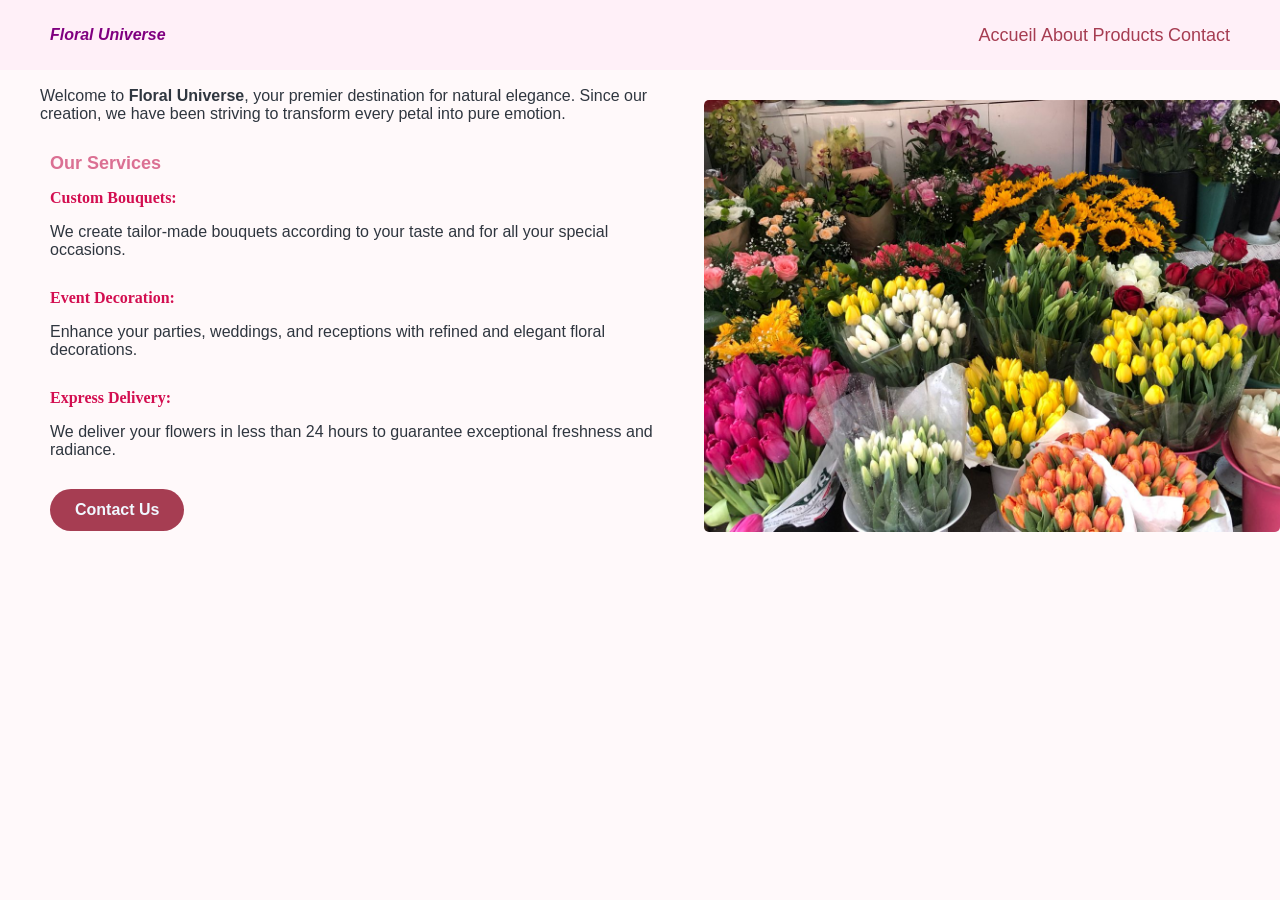
==== about.html @ fe3ac5b4 "first commit" ====
<!DOCTYPE html>
<html>
<head>
    <meta charset="UTF-8">
    <link href="style.css" rel="stylesheet"/>
    <title>About</title>
</head>
<body>
    <nav class="navigation">
        <h4 classe="logo">Floral Universe</h4>
        <div class="lien">
        <a href="index.html">Accueil</a>
        <a href="about.html">About</a>
        <a href="Buy now.html">Products</a>
        <a href="Contact.html">Contact</a>
        </div>
    </nav>

    <img src="images/about2.jpeg" class="Nous">
    <div class="about-us">
        <h2>About Us</h2>
         <p>Welcome to <strong>Floral Universe</strong>, your premier destination for natural elegance. 
            Since our creation, we have been striving to transform every petal into pure emotion.</p>
    </div>

    <div class="Services" >
        <h2>Our Services</h2>

<b>Custom Bouquets:</b>
<p>We create tailor-made bouquets according to your taste and for all your special occasions.</p>

<b>Event Decoration:</b>
<p>Enhance your parties, weddings, and receptions with refined and elegant floral decorations.</p>

<b>Express Delivery:</b>
<p>We deliver your flowers in less than 24 hours to guarantee exceptional freshness and radiance.</p>

<a href="Contact.html" class="button">Contact Us</a>
    </div>       
       
    
</body>
</html>
---- style.css ----
/*na*/
body {
    font-family: 'Roboto', sans-serif;
    background-color: #FFF9FA;
    margin: 0;
}



.navigation {
    background-color: rgb(255, 240, 248);
    height: 70px;
    display: flex;
    justify-content: space-between;
    align-items: center;
    padding: 0 50px;
    position: fixed;
    top: 0;
    left: 0;
    width: 100%;
    z-index: 1000;
    box-sizing: border-box;
   
}

h4 {
    color: purple;
    font-style: oblique;
    margin: 0;
}

.lien a {
    color: #A63D52;
    word-spacing: 60px;
    text-decoration: none;
    font-size: large;
   
   
}

.lien a:hover {
    color: #e5123c;
    transition: scale(1,3);
     font-weight:bold;
}

img {
    margin-top: 50px;
    margin-left: 50px;
    float: left;
    width: 45%;
    border-radius: 15px;
   
}

.contenue {
    margin-top: 100px;
    margin-left: 50%;
    padding: 20px;
    text-align: left;
}

h3 {
    color: #be072b;
    font-size: 32px;
    margin-bottom: 20px;
}

p {
    color: #2F363F;
    margin-bottom: 30px;
}

.button {
    background-color: #A63D52;
    color: aliceblue;
    padding: 12px 25px;
    text-decoration: none;
    border-radius: 50px;
    font-weight: bold;
    display: inline-block;
    transition: 0.3s;
}

.button:hover {
    background-color: #be072b;
    transform: scale(1.05);
}
/*about us */

.about-us{
    margin-top: 50px;
    margin-left: 40px;
}
.about-us+h2{
    color:#be072b;
    font-size: large;


}

.Nous{
    float: right;
    border-radius: 5px;
    height: 50%;
}

h2{
    color: palevioletred;
    font-size: large;
    font-weight: bold;

}
/* nos service */
.Services{
    margin-left: 50px;
    
}

b{
    font-family: verdana;
    color:rgb(211, 14, 80);
}

/* catalogue*/

.fleur {
    border: 1px solid  rgb(211, 14, 80);
    border-radius: 5px;
    padding: 10px;
    margin: 10px;
    text-align: center;
    width: 30%;
    box-sizing: border-box;
    display: inline-block;
    vertical-align: top;
}

.fleur img {
    max-width: 100%;
    height: auto;
    display: block;
    margin: 10px ;
}
/* .fleur img:hover {
    transform: scale(1,2);
    transition: 0,3s ease;


} */
.fleur p {
    margin-top: 5px;
    font-size: 14px;
}


.r{
    color:palevioletred;
    font-family:'Franklin Gothic Medium', 'Arial Narrow', Arial, sans-serif ;
}
.ac{
    justify-content: center;
    display: flex;
    background-color: #e62d86;
    color: aliceblue;
    padding: 5px ;
    border-radius: 40px;
    transition: 0.3s;
    margin: 0;

}
.ac:hover{
    background-color: rgb(122, 6, 77);
    color:white ;
    transform: scale(1.05); 
   
}

/*contact  */
form {
    max-width: 450px;
    margin: 20px auto;
    font-family: Arial, sans-serif;
}

fieldset {
    border: 1px solid #e0e0e0;
    border-radius: 8px;
    padding: 20px;
    background-color: #fff;
    box-shadow: 0 4px 10px rgba(0,0,0,0.05);
}

legend {
    font-weight: bold;
    font-size: 16px;
    padding: 0 10px;
    color: plum;
}

input[type="text"],
input[type="email"],
input[type="tel"] {
    width: 100%;
    padding: 12px;
    margin-top: 8px;
    border: 1px solid #ccc;
    border-radius: 5px;
    box-sizing: border-box;
    color: #666;
    outline: none;
}

input[type="text"]:focus,
input[type="email"]:focus,
input[type="tel"]:focus {
    border-color:plum;
}

input[type="submit"] {
    background-color:plum;
    color: white;
    padding: 12px 25px;
    border: 1px plum;
    border-radius: 25px;
    font-size: 15px;
    margin-top: 15px;
    transition: 0.3s;
}

input[type="submit"]:hover {
    background-color: purple;
}

input[type="reset"] {
    background: pink;
    border-radius: 25px;
    color: white;
    border: 1px plum;
    margin-right: 15px;
    font-size: 15px;
   padding: 12px 25px;
    
}

input[type="reset"]:hover {
    background-color: purple;
    

}

@media (max-width: 768px) {
    .navigation {
        flex-direction: column;
        height: auto;
        padding: 10px;
    }

    .lien a {
        word-spacing: 15px;
        font-size: 14px;
        display: block;
        text-align: center;
        margin: 5px 0;
    }

    img, .Nous {
        width: 90%;
        float: none;
        margin: 10px auto;
        display: block;
    }

    .contenue {
        margin-left: 0;
        text-align: center;
        padding: 10px;
    }

    .fleur {
        width: 90%;
        display: block;
        margin: 15px auto;
    }

    .about-us, .Services {
        margin-left: 15px;
        text-align: center;
    }
}
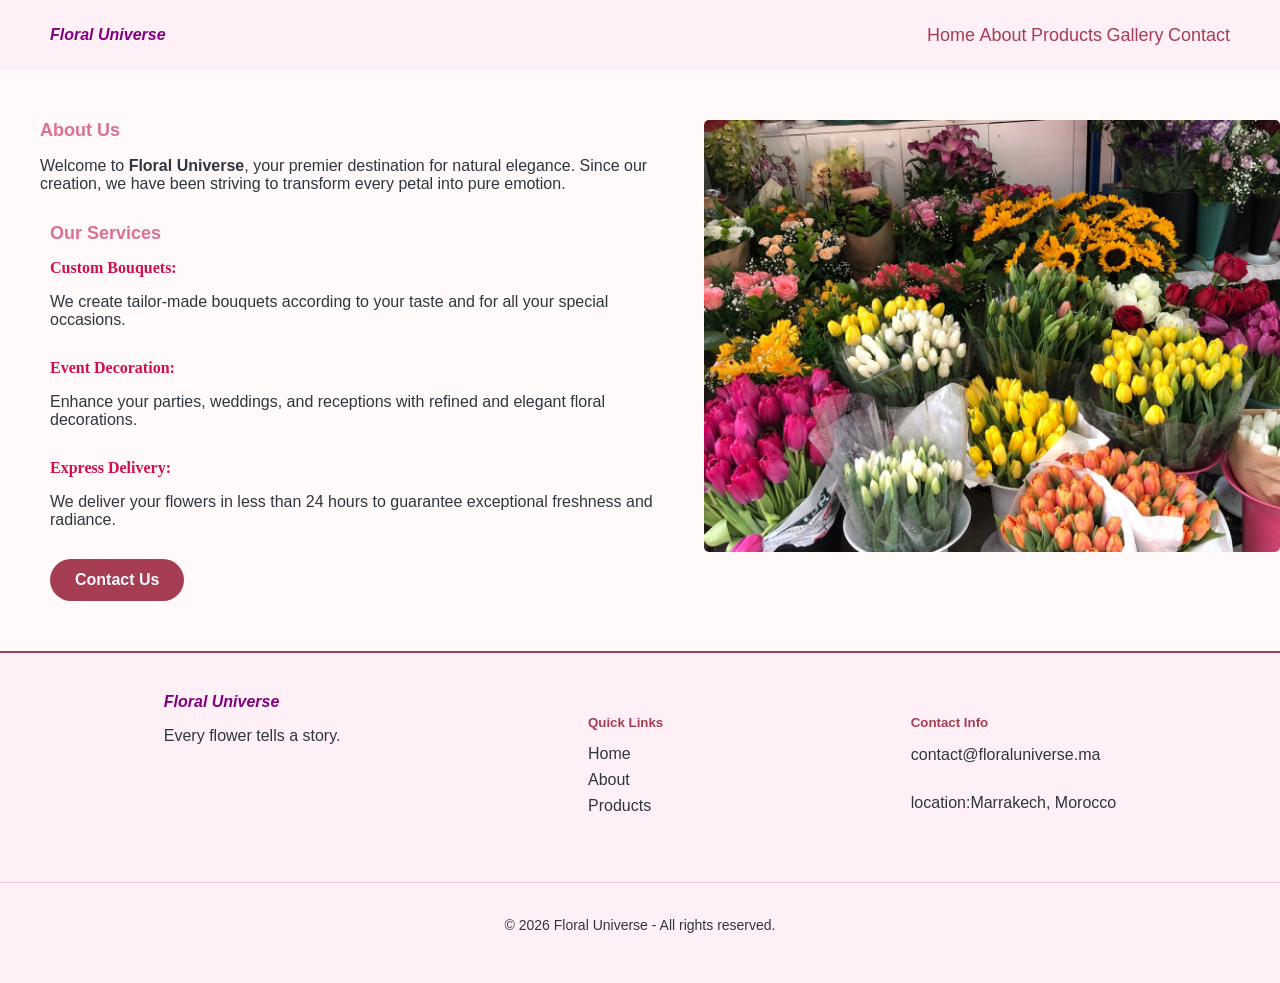
==== commit 9961a3d6: "+gallery" ====
--- a/about.html
+++ b/about.html
@@ -3,41 +3,77 @@
 <head>
     <meta charset="UTF-8">
     <link href="style.css" rel="stylesheet"/>
+    <script src="script.js" defer></script>
     <title>About</title>
 </head>
 <body>
     <nav class="navigation">
         <h4 classe="logo">Floral Universe</h4>
         <div class="lien">
-        <a href="index.html">Accueil</a>
+        <a href="index.html">Home</a>
         <a href="about.html">About</a>
-        <a href="Buy now.html">Products</a>
-        <a href="Contact.html">Contact</a>
+        <a href="Products.html">Products</a>
+        <a href="gallery.html">Gallery</a>
+        <a href="contact.html">Contact</a>
         </div>
     </nav>
+    <img src="images/about2.jpeg" class="Nous" />
+      <div class="about-us">
+        <h2>About Us</h2>
+        <p>
+          Welcome to <strong>Floral Universe</strong>, your premier destination
+          for natural elegance. Since our creation, we have been striving to
+          transform every petal into pure emotion.
+        </p>
+      </div>
 
-    <img src="images/about2.jpeg" class="Nous">
-    <div class="about-us">
-        <h2>About Us</h2>
-         <p>Welcome to <strong>Floral Universe</strong>, your premier destination for natural elegance. 
-            Since our creation, we have been striving to transform every petal into pure emotion.</p>
-    </div>
-
-    <div class="Services" >
+      <div class="Services">
         <h2>Our Services</h2>
 
-<b>Custom Bouquets:</b>
-<p>We create tailor-made bouquets according to your taste and for all your special occasions.</p>
+        <b>Custom Bouquets:</b>
+        <p>
+          We create tailor-made bouquets according to your taste and for all
+          your special occasions.
+        </p>
 
-<b>Event Decoration:</b>
-<p>Enhance your parties, weddings, and receptions with refined and elegant floral decorations.</p>
+        <b>Event Decoration:</b>
+        <p>
+          Enhance your parties, weddings, and receptions with refined and
+          elegant floral decorations.
+        </p>
 
-<b>Express Delivery:</b>
-<p>We deliver your flowers in less than 24 hours to guarantee exceptional freshness and radiance.</p>
+        <b>Express Delivery:</b>
+        <p>
+          We deliver your flowers in less than 24 hours to guarantee exceptional
+          freshness and radiance.
+        </p>
 
-<a href="Contact.html" class="button">Contact Us</a>
-    </div>       
-       
+        <a href="contact.html" class="button">Contact Us</a>
+      </div>
+    </section>
+  <footer class="footer-site">
+    <div class="footer-content">
+        <div class="footer-section">
+            <h4>Floral Universe</h4>
+            <p>Every flower tells a story.</p>
+        </div>
+        <div class="footer-section">
+            <h5>Quick Links</h5>
+            <a href="index.html">Home</a>
+            <a href="about.html">About</a>
+            <a href="Products.html">Products</a>
+        </div>
+        <div class="footer-section">
+            <h5>Contact Info</h5>
+            <p>contact@floraluniverse.ma</p>
+            <p> location:Marrakech, Morocco</p>
+        </div>
+    </div>
+    <div class="footer-bottom">
+        <p>&copy; <span id="current-year"></span> Floral Universe - All rights reserved.</p>
+    </div>
+</footer>
+
     
 </body>
 </html>
--- a/style.css
+++ b/style.css
@@ -1,4 +1,4 @@
-/*na*/
+
 body {
     font-family: 'Roboto', sans-serif;
     background-color: #FFF9FA;
@@ -6,7 +6,7 @@
 }
 
 
-
+/*la barre de navigation */
 .navigation {
     background-color: rgb(255, 240, 248);
     height: 70px;
@@ -14,11 +14,9 @@
     justify-content: space-between;
     align-items: center;
     padding: 0 50px;
-    position: fixed;
     top: 0;
     left: 0;
     width: 100%;
-    z-index: 1000;
     box-sizing: border-box;
    
 }
@@ -142,12 +140,7 @@
     display: block;
     margin: 10px ;
 }
-/* .fleur img:hover {
-    transform: scale(1,2);
-    transition: 0,3s ease;
-
-
-} */
+
 .fleur p {
     margin-top: 5px;
     font-size: 14px;
@@ -156,7 +149,7 @@
 
 .r{
     color:palevioletred;
-    font-family:'Franklin Gothic Medium', 'Arial Narrow', Arial, sans-serif ;
+    font-family:Arial  ;
 }
 .ac{
     justify-content: center;
@@ -208,7 +201,7 @@
     border-radius: 5px;
     box-sizing: border-box;
     color: #666;
-    outline: none;
+    outline-color: #e62d86;
 }
 
 input[type="text"]:focus,
@@ -249,47 +242,119 @@
 
 }
 
-@media (max-width: 768px) {
-    .navigation {
-        flex-direction: column;
-        height: auto;
-        padding: 10px;
-    }
-
-    .lien a {
-        word-spacing: 15px;
-        font-size: 14px;
-        display: block;
-        text-align: center;
-        margin: 5px 0;
-    }
-
-    img, .Nous {
-        width: 90%;
-        float: none;
-        margin: 10px auto;
-        display: block;
-    }
-
-    .contenue {
-        margin-left: 0;
-        text-align: center;
-        padding: 10px;
-    }
-
-    .fleur {
-        width: 90%;
-        display: block;
-        margin: 15px auto;
-    }
-
-    .about-us, .Services {
-        margin-left: 15px;
-        text-align: center;
-    }
-}
-
-
-
-
-
+@media screen and (max-width: 768px) {
+  
+  .navigation {
+    align-items: flex-start;
+    padding: 10px 20px;
+    position: fixed;
+  }
+
+  h4 {
+    text-align: right;
+    width: 100%;
+   
+  }
+
+  .lien {
+    display: none;
+    position: absolute;
+    top: 70px;       
+    width: 100%;
+    background-color: rgb(255, 240, 248);
+  }
+
+  .lien a {
+    padding: 10px 20px;
+    word-spacing: normal;
+  }
+
+  .navigation::before {
+    content: "☰";
+    font-size: 28px;
+    color: #A63D52;
+    margin-bottom: 10px;
+  }
+
+  .navigation:hover .lien {
+    display: flex;
+  }
+}
+
+/* gallery */
+.gallery-images {
+    justify-content: center;
+    padding: 40px;
+}
+
+.gallery-img {
+    width: 30%; 
+    min-width: 250px;
+    height: 300px;
+    overflow: hidden;
+    border-radius: 10px;
+    box-shadow: 0 4px 8px rgba(0,0,0,0.1);
+}
+
+.gallery-img {
+    object-fit: cover; 
+    margin: 0; 
+    float: none;
+    transition: 0.5s;
+    width: 30%; 
+    height: 300px; 
+}
+
+.gallery-img:hover {
+    transform: scale(1.1); 
+    
+}
+/* footer */
+.footer-site {
+    background-color: rgb(255, 240, 248); 
+    padding: 40px 0 20px 0;
+    margin-top: 50px;
+    border-top: 2px solid #A63D52;
+}
+
+.footer-content {
+    display: flex; 
+    justify-content: space-around;
+    flex-wrap: wrap;
+    max-width: 1200px;
+    margin: 0 auto;
+    padding: 0 20px;
+}
+
+.footer-section {
+    margin-bottom: 20px;
+}
+
+.footer-section h5 {
+    color: #A63D52;
+    margin-bottom: 15px;
+}
+
+.footer-section a {
+    display: block;
+    text-decoration: none;
+    color: #2F363F;
+    margin-bottom: 8px;
+    transition: 0.3s;
+}
+
+.footer-section a:hover {
+    color: #be072b;
+    padding-left: 5px;
+}
+
+.footer-bottom {
+    text-align: center;
+    border-top: 1px solid rgba(166, 61, 82, 0.2);
+    margin-top: 20px;
+    padding-top: 20px;
+    color: purple;
+    font-size: 14px;
+}
+
+
